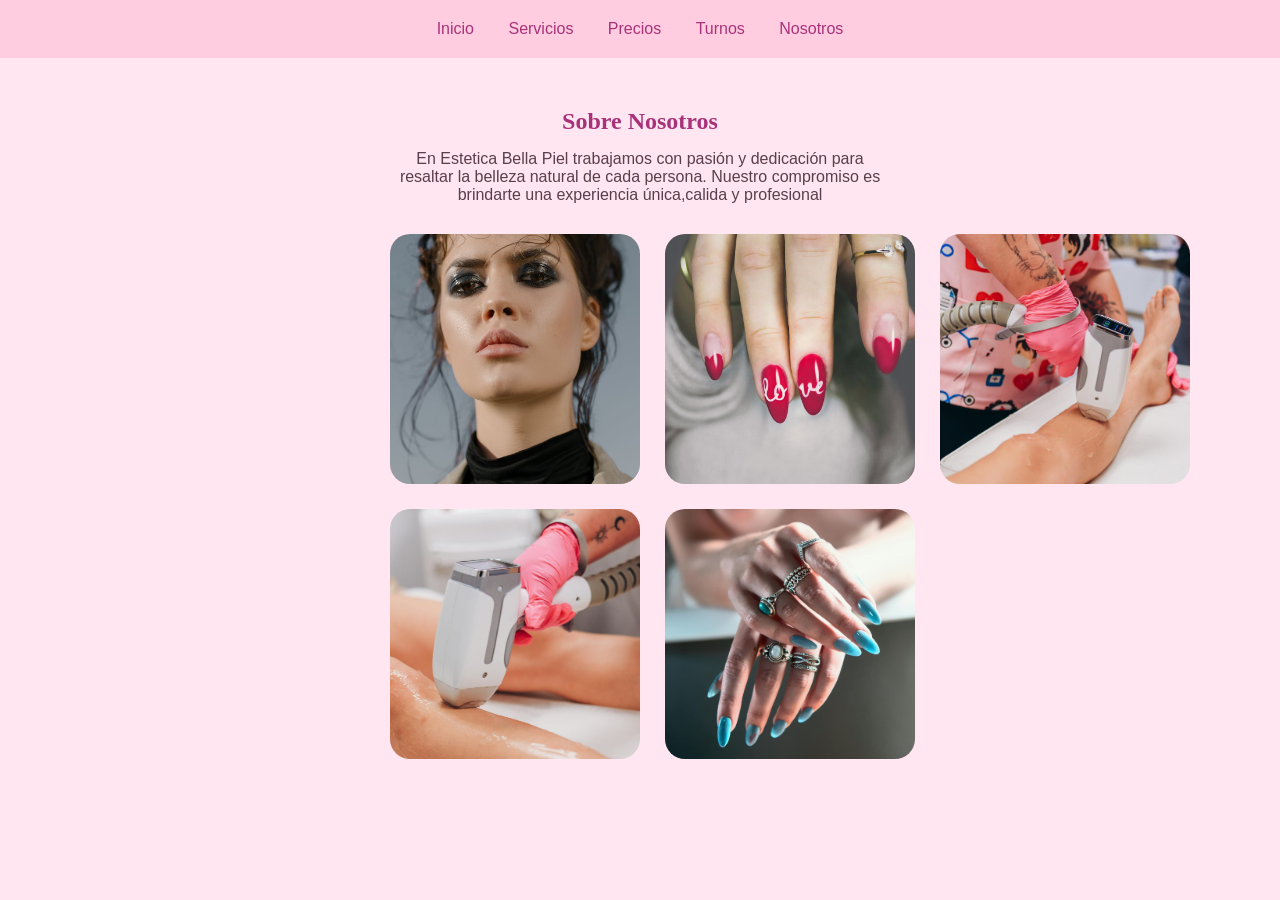
==== nosotros.html @ 9b814d7f "subo mi proyecto estetica" ====
<!DOCTYPE html>
<html lang="en">
<head>
    <meta charset="UTF-8">
    <meta name="viewport" content="width=device-width, initial-scale=1.0">
    <title>nosotros</title>
    <link rel="stylesheet" href="./css/styles.css">
</head>
<body>
    <header>
        <nav>
<a href="./index.html">Inicio</a>
<a href="./servicios.html">Servicios</a>
<a href="./precios.html">Precios</a>
<a href="./turnos.html" >Turnos</a>
<a href="./nosotros.html"class="activo" >Nosotros</a>
        </nav>
    </header>
    <section class="nosotros">
        <h1>Sobre Nosotros</h1>
        <p>En Estetica Bella Piel trabajamos con pasión y dedicación para resaltar la belleza natural de cada persona. Nuestro compromiso es brindarte una experiencia única,calida y profesional</p>
       
        <div class="galeria">
            <img src="./img/pexels-cottonbro-5119202.jpg" alt="">
            <img src="./img/pexels-designecologist-887352.jpg" alt="">
            <img src="./img/pexels-lara-stratiychuk-1606923648-35103880.jpg" alt="">
            <img src="./img/pexels-lara-stratiychuk-1606923648-35103885.jpg" alt="">
       <img src="./img/pexels-pablopolo-10420563.jpg" alt="">
        </div>
    </section>
    
</body>
</html>
---- css/styles.css ----
*{
    margin: 0;
    padding: 0;
    box-sizing: border-box;
}
body{
    background-color: #ffe6f0;
    font-family: 'poppins',sans-serif;
    color: #5a3e4d;
}
header{
    background-color: #ffcce0;
    padding: 20px;
    text-align: center;

}
nav a{
    text-decoration: none;
    margin: 0 15px;
    color: #a83279;
    font-weight: 500;
    transition: 0.3s;
}
nav a:hover{
    color: #ff1493;
}
h1,h2,h3{
    font-family: 'playfair Display',serif;
    text-align: 15px;
    margin-bottom: 15px;
    color: #a83279;
}
/*la seccion de inicio*/
.inicio{
    display: flex;
    align-items: center;
    justify-content: center;
    padding: 50px;
    gap: 40px;
    flex-wrap: wrap;
}
.texto-inicio{
    max-width: 400px;
    text-align: center;
}
.texto-inicio p{
    margin-bottom: 20px;
    font-size: 16px;

}
.boton{
    background-color: #ff1493;
    color: white;
    padding: 12px 25px;
    border-radius: 25px;
    text-decoration:none;
    font-weight: 500;
    transition: 0.3s;
}
.boton:hover{
    background-color: #c71585;
}
.btn-outline-danger{
    border-color: #ff1493;
    color: #ff1493;
}
.btn-outline-danger:hover{
    background-color: #ff1493;
    color: white;
}
/*imagenes*/
.imagen-inicio img {
    width: 300px;
    border-radius: 20px;
    box-shadow: 0px 10px 25px rgba(o,o,o,o.15);
    transition: 0.3s;

}
.imagen-inicio img:hover{
    transform: scale(1.05);
}

/* seccion de servicios*/
#servicios{
    text-align: center;
    padding: 60px 20px;
    background-color: #fff0f5;

}
#servicios h2{
    font-size: 32px;
    color: #d63384;
    margin-bottom: 40px;
}
/* contenedor*/
.contenedor-cards{
    display: flex;
    justify-content: center;
    gap: 30px;
    flex-wrap: wrap;

}
/*las cards individual*/
.card{
background-color: #ffff;
border-radius: 20px;
box-shadow: 0px 8px 20px rgba(214,51,132,0.15);
overflow:hidden;

}
.card img{

}
.card h3{
    color: #c2185b;
    margin: 15px 0 10px 0;
    font-size: 20px;
}
.card p {
    font-size:14px;
    padding: 0 15px;
    color:#555
    ;
}
.card:hover{
    transform: translateY(-8px);
    box-shadow: 0px 12px 25px rgba(214,51,132,0.25);
}
/*Precios*/
.precios{
    text-align: center;
    padding: 40px;
}
.tabla-precios{
    display: flex;
    justify-content: center;
    gap: 30px;
    margin-top: 30px;
    flex-wrap: wrap;

}
.item{
    background-color: white;
    padding: 20px;
    border-radius: 20px;
    width: 200px;
    box-shadow: 0px 8px 20px rgba(0,0,0,0.1);
}
/* Seccion de turnos*/
.turnos{
    text-align: center;
    padding: 40px;
}
form{
    display: flex;
    flex-direction: column;
    align-items: center;
    gap: 15px;
    margin-top: 30px;
}
input, select{
    padding: 10px;
    width:250px;
    border-radius: 15px;
    border: 1px solid #ffcce0;

}
button{
    background-color: #ff1493;
    color: white;
    padding: 10px 20px;
    border-radius: 20px;
    border: none;
    cursor: pointer;
}
button:hover{
    background-color: #c71585;
}
/*Ultimo*/
.nosotros{
    text-align: center;
    padding: 50px;
    max-width: 600px;
    margin: auto;
}
.galeria{
    display: grid;
   grid-template-columns:repeat(3, 1fr);
    gap: 25px;
    margin-top: 30px;
    

}
.galeria img{
    width: 250px;
    height: 250px;
    object-fit: cover;
    border-radius: 20px;
    border: opx 8px 20px rgba(0,0,0,0.1);
    transition: o.3s;
}
.galeria img:hover{
    transform: scale(1.05);
}
@media(max-width: 768px){
    .galeria{
    grid-template-columns: repeat(2, 1fr);
}
}
@media(max-width:480px){
    .galeria{
        grid-template-columns: 1fr;
    }
}
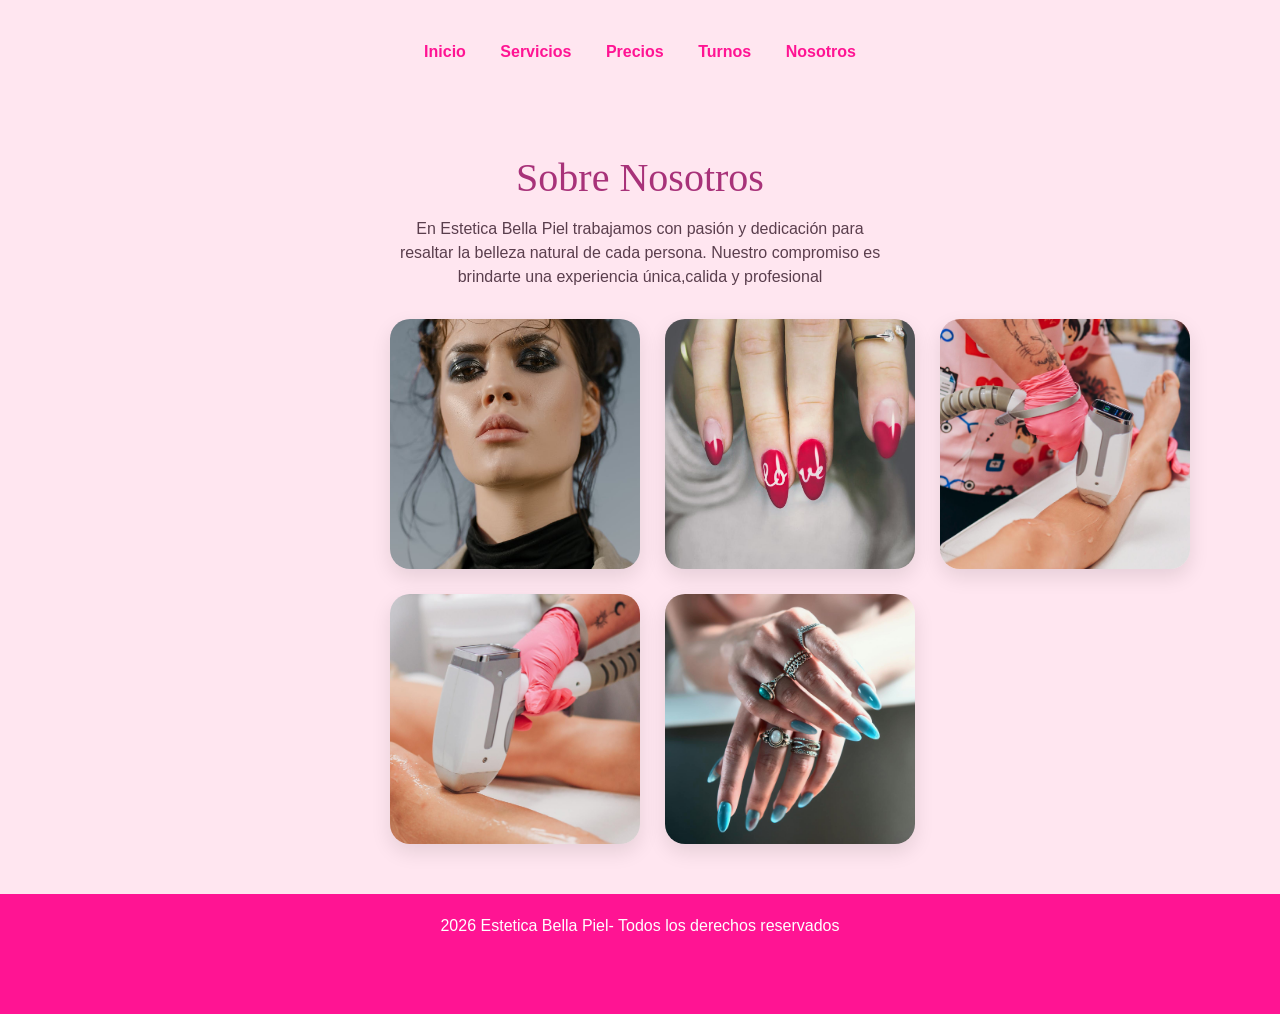
==== commit 227f730e: "Agrego estructura SASS y responsive" ====
--- a/nosotros.html
+++ b/nosotros.html
@@ -3,8 +3,12 @@
 <head>
     <meta charset="UTF-8">
     <meta name="viewport" content="width=device-width, initial-scale=1.0">
-    <title>nosotros</title>
-    <link rel="stylesheet" href="./css/styles.css">
+    <meta name="description" content="Centro de estética Bella Piel, servicios de belleza, maquillaje, manicura y tratamientos faciales.">
+    <meta name="keywords" content="estética, belleza, manicura, maquillaje, limpieza facial, turnos">
+    <meta name="author" content="Sol Cuevas">
+    <title>Nosotros | Estetica Bella Piel  </title>
+     <link href="https://cdn.jsdelivr.net/npm/bootstrap@5.3.2/dist/css/bootstrap.min.css" rel="stylesheet">
+     <link rel="stylesheet" href="./sass/estilo.css">
 </head>
 <body>
     <header>
@@ -28,6 +32,9 @@
        <img src="./img/pexels-pablopolo-10420563.jpg" alt="">
         </div>
     </section>
+     <footer>
+        <p> 2026 Estetica Bella Piel- Todos los derechos reservados</p>
+        <footer/>
     
 </body>
 </html>
--- a/sass/estilo.css
+++ b/sass/estilo.css
@@ -0,0 +1,260 @@
+header {
+  background-color: #ffe6f0;
+  padding: 20px;
+  text-align: center;
+}
+
+nav {
+  background-color: #ffe6f0;
+  padding: 20px;
+  text-align: center;
+}
+nav a {
+  color: #ff1493;
+  margin: 0 15px;
+  text-decoration: none;
+  font-weight: bold;
+}
+nav a:hover {
+  color: #c71585;
+}
+
+/* CONDICIONAL */
+body {
+  background-color: #ffe6f0;
+  color: #5a3e4d;
+  margin: 0;
+  font-family: "Poppins", sans-serif;
+}
+
+/* TITULOS */
+h1, h2, h3 {
+  font-family: "Playfair Display", serif;
+  text-align: center;
+  margin-bottom: 15px;
+  color: #a83279;
+}
+
+/* INICIO */
+.inicio {
+  display: flex;
+  align-items: center;
+  justify-content: center;
+  padding: 50px;
+  gap: 40px;
+  flex-wrap: wrap;
+}
+
+.texto-inicio {
+  max-width: 400px;
+  text-align: center;
+}
+.texto-inicio p {
+  margin-bottom: 20px;
+  font-size: 16px;
+}
+
+/* BOTONES */
+.boton {
+  background-color: #ff1493;
+  color: white;
+  padding: 10px 20px;
+  border-radius: 20px;
+  border: none;
+  cursor: pointer;
+  transition: 0.3s;
+}
+.boton:hover {
+  background-color: #c71585;
+}
+
+.btn-outline-danger {
+  border-color: #ff1493;
+  color: #ff1493;
+}
+.btn-outline-danger:hover {
+  background-color: #ff1493;
+  color: white;
+}
+
+/* EXTEND */
+.card-base, .card {
+  padding: 20px;
+  border-radius: 20px;
+}
+
+/* IMAGEN INICIO */
+.imagen-inicio img {
+  width: 300px;
+  border-radius: 20px;
+  box-shadow: 0px 10px 25px rgba(0, 0, 0, 0.15);
+  transition: 0.3s;
+}
+.imagen-inicio img:hover {
+  transform: scale(1.05);
+}
+
+/* SERVICIOS */
+#servicios {
+  text-align: center;
+  padding: 60px 20px;
+  background-color: #fff0f5;
+}
+#servicios h2 {
+  font-size: 32px;
+  color: #d63384;
+  margin-bottom: 40px;
+}
+
+/* CARDS */
+.contenedor-cards {
+  display: flex;
+  justify-content: center;
+  gap: 30px;
+  flex-wrap: wrap;
+}
+
+.card {
+  background-color: #fff;
+  box-shadow: 0px 8px 20px rgba(214, 51, 132, 0.15);
+  overflow: hidden;
+  transition: 0.3s;
+}
+.card:hover {
+  transform: translateY(-8px);
+  box-shadow: 0px 12px 25px rgba(214, 51, 132, 0.25);
+}
+.card img {
+  width: 100%;
+}
+.card h3 {
+  color: #c2185b;
+  margin: 15px 0 10px 0;
+  font-size: 20px;
+}
+.card p {
+  font-size: 14px;
+  padding: 0 15px;
+  color: #555;
+}
+
+/* PRECIOS */
+.precios {
+  text-align: center;
+  padding: 40px;
+}
+.precios .tabla-precios {
+  display: flex;
+  justify-content: center;
+  gap: 30px;
+  margin-top: 30px;
+  flex-wrap: wrap;
+}
+.precios .tabla-precios .item {
+  background-color: white;
+  padding: 20px;
+  border-radius: 20px;
+  width: 200px;
+  box-shadow: 0px 8px 20px rgba(0, 0, 0, 0.1);
+  transition: 0.3s;
+}
+.precios .tabla-precios .item:hover {
+  transform: translateY(-5px);
+}
+
+/* TURNOS */
+.turnos {
+  padding: 40px;
+}
+.turnos form {
+  display: flex;
+  flex-direction: column;
+  align-items: center;
+  gap: 15px;
+  margin-top: 30px;
+}
+.turnos form input,
+.turnos form select {
+  padding: 10px;
+  width: 250px;
+  border-radius: 15px;
+  border: 1px solid #ffcce0;
+}
+.turnos form button {
+  background-color: #ff1493;
+  color: white;
+  padding: 10px 20px;
+  border-radius: 20px;
+  border: none;
+  cursor: pointer;
+  transition: 0.3s;
+}
+.turnos form button:hover {
+  background-color: #c71585;
+}
+
+/* NOSOTROS */
+.nosotros {
+  text-align: center;
+  padding: 50px;
+  max-width: 600px;
+  margin: auto;
+}
+
+/* GALERIA */
+.galeria {
+  display: grid;
+  grid-template-columns: repeat(3, 1fr);
+  gap: 25px;
+  margin-top: 30px;
+}
+.galeria img {
+  width: 250px;
+  height: 250px;
+  object-fit: cover;
+  border-radius: 20px;
+  box-shadow: 0px 8px 20px rgba(0, 0, 0, 0.1);
+  transition: 0.3s;
+}
+.galeria img:hover {
+  transform: scale(1.05);
+}
+@media (max-width: 768px) {
+  .galeria {
+    grid-template-columns: repeat(2, 1fr);
+  }
+}
+@media (max-width: 480px) {
+  .galeria {
+    grid-template-columns: 1fr;
+  }
+}
+
+/* ANIMACIONES */
+@keyframes aparecer {
+  from {
+    opacity: 0;
+    transform: translateY(20px);
+  }
+  to {
+    opacity: 1;
+    transform: translateY(0);
+  }
+}
+.inicio,
+.card,
+.precios,
+.turnos,
+.nosotros,
+.galeria {
+  animation: aparecer 0.8s ease;
+}
+
+footer {
+  background-color: #ff1493;
+  color: white;
+  text-align: center;
+  padding: 20px;
+}
+
+/*# sourceMappingURL=estilo.css.map */
